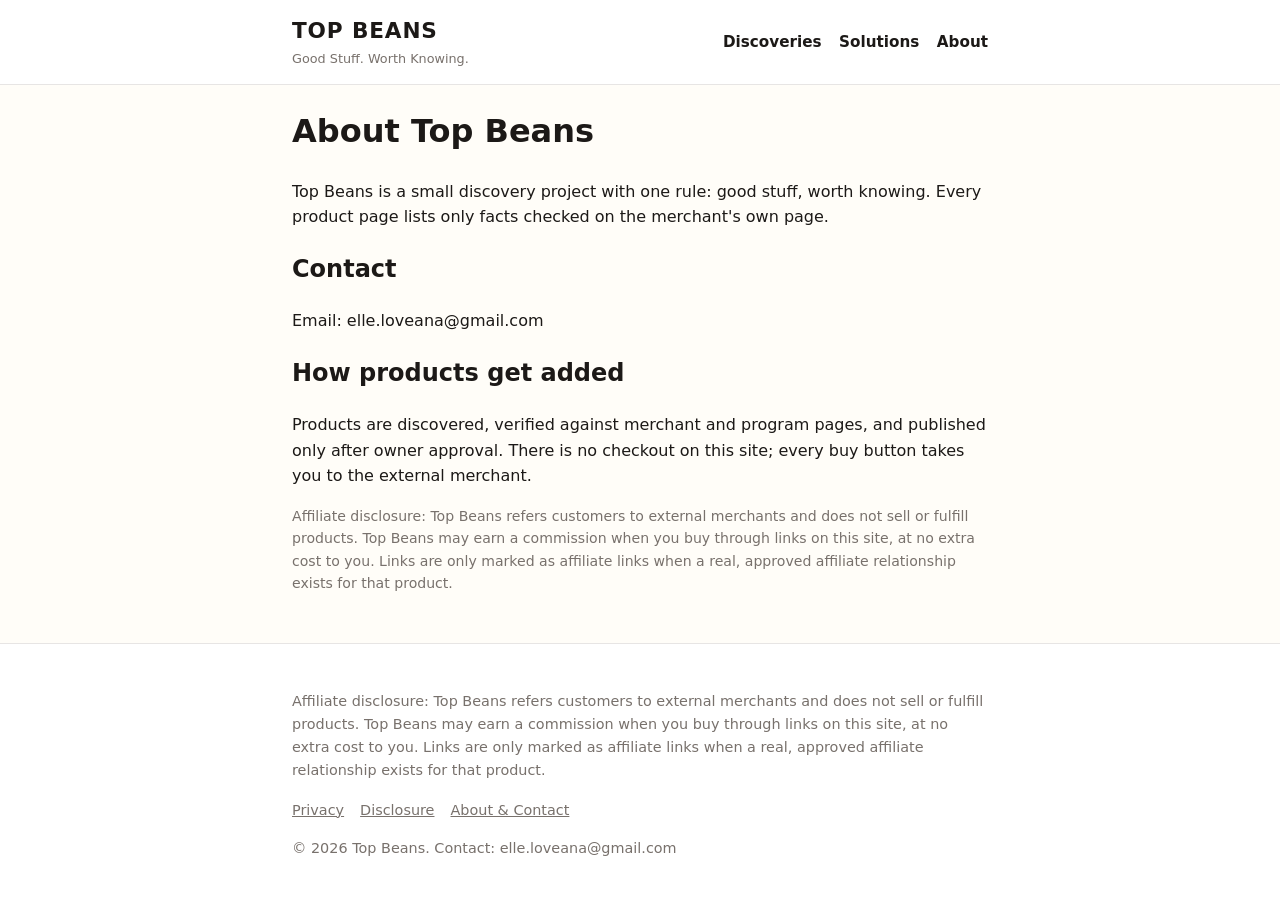
==== about.html @ a47a3776 "Top Beans site: initial import Co-Authored-By: Claude Opus 5.5 <noreply@anthropic.com>" ====
<!doctype html><html lang="en"><head><meta charset="utf-8"><meta name="viewport" content="width=device-width, initial-scale=1"><title>About &amp; Contact · Top Beans</title><meta name="description" content="About Top Beans and how to reach us."><meta property="og:title" content="About &amp; Contact · Top Beans"><meta property="og:description" content="About Top Beans and how to reach us."><meta property="og:type" content="website"><link rel="stylesheet" href="/assets/style.css">
<script>
window.TB_CONFIG = { ga4: null, pixel: null };
(function(){
  var consent = localStorage.getItem('tb_consent');
  var dnt = (navigator.doNotTrack === '1' || window.doNotTrack === '1' || navigator.globalPrivacyControl === true);
  function loadTrackers(){
    if (window.TB_CONFIG.ga4) {
      var s = document.createElement('script'); s.async = true;
      s.src = 'https://www.googletagmanager.com/gtag/js?id=' + window.TB_CONFIG.ga4;
      document.head.appendChild(s);
      window.dataLayer = window.dataLayer || [];
      window.gtag = function(){ dataLayer.push(arguments); };
      gtag('js', new Date()); gtag('config', window.TB_CONFIG.ga4, { anonymize_ip: true });
    }
    if (window.TB_CONFIG.pixel) {
      !function(f,b,e,v,n,t,s){if(f.fbq)return;n=f.fbq=function(){n.callMethod?
      n.callMethod.apply(n,arguments):n.queue.push(arguments)};if(!f._fbq)f._fbq=n;
      n.push=n;n.loaded=!0;n.version='2.0';n.queue=[];t=b.createElement(e);t.async=!0;
      t.src=v;s=b.getElementsByTagName(e)[0];s.parentNode.insertBefore(t,s)}
      (window, document, 'script', 'https://connect.facebook.net/en_US/fbevents.js');
      fbq('init', window.TB_CONFIG.pixel); fbq('track', 'PageView');
    }
  }
  window.tbConsent = function(choice){
    localStorage.setItem('tb_consent', choice);
    var b = document.getElementById('tb-consent'); if (b) b.remove();
    if (choice === 'accepted') loadTrackers();
  };
  if (consent === 'accepted' && !dnt) loadTrackers();
  if (!consent && !dnt) {
    document.addEventListener('DOMContentLoaded', function(){
      var bar = document.createElement('div'); bar.id = 'tb-consent'; bar.className = 'consent';
      bar.innerHTML = '<p>This site can use cookies for basic analytics (Google Analytics, Meta Pixel) only if you accept. Our own click log stays in your browser either way. See the <a href="/privacy.html">privacy page</a>.</p>' +
        '<button onclick="tbConsent(\'accepted\')">Accept</button> <button onclick="tbConsent(\'declined\')">Decline</button>';
      document.body.appendChild(bar);
    });
  }
  document.addEventListener('DOMContentLoaded', function(){
    var el = document.querySelector('[data-product-id]');
    if (el && window.fbq) fbq('track', 'ViewContent', { content_ids: [el.getAttribute('data-product-id')], content_type: 'product' });
    if (el && window.gtag) gtag('event', 'view_item', { item_id: el.getAttribute('data-product-id')] });
  });
})();
</script>
</head><body><header class="site-header"><div class="wrap"><a class="brand" href="/index.html">TOP BEANS<small>Good Stuff. Worth Knowing.</small></a><nav class="main-nav" aria-label="Main"><a href="/index.html">Discoveries</a><a href="/solutions.html">Solutions</a><a href="/about.html">About</a></nav></div></header><main class="wrap"><h1>About Top Beans</h1>
        <p>Top Beans is a small discovery project with one rule: good stuff, worth knowing. Every product page lists only facts checked on the merchant's own page.</p>
        <h2>Contact</h2><p>Email: elle.loveana@gmail.com</p>
        <h2>How products get added</h2>
        <p>Products are discovered, verified against merchant and program pages, and published only after owner approval. There is no checkout on this site; every buy button takes you to the external merchant.</p>
        <p class="note">Affiliate disclosure: Top Beans refers customers to external merchants and does not sell or fulfill products. Top Beans may earn a commission when you buy through links on this site, at no extra cost to you. Links are only marked as affiliate links when a real, approved affiliate relationship exists for that product.</p></main><footer class="site-footer"><div class="wrap"><p>Affiliate disclosure: Top Beans refers customers to external merchants and does not sell or fulfill products. Top Beans may earn a commission when you buy through links on this site, at no extra cost to you. Links are only marked as affiliate links when a real, approved affiliate relationship exists for that product.</p><nav><a href="/privacy.html">Privacy</a><a href="/disclosure.html">Disclosure</a><a href="/about.html">About &amp; Contact</a></nav><p>© 2026 Top Beans. Contact: elle.loveana@gmail.com</p></div></footer><script src="/assets/track.js"></script></body></html>
---- assets/style.css ----
:root{--brand:#b45309;--brand-dark:#92400e;--ink:#1c1917;--muted:#78716c;
--paper:#fffdf8;--line:#e7e5e4;--radius:.9rem}
*{box-sizing:border-box}
body{font-family:system-ui,-apple-system,"Segoe UI",sans-serif;margin:0;color:var(--ink);background:var(--paper);line-height:1.6}
img,svg{max-width:100%;height:auto;display:block}
/* header: minimal nav */
.site-header{background:#fff;border-bottom:1px solid var(--line);position:sticky;top:0;z-index:10}
.site-header .wrap{max-width:46rem;margin:0 auto;padding:.9rem 1.25rem;display:flex;align-items:center;justify-content:space-between;gap:1rem}
.brand{font-weight:800;font-size:1.35rem;letter-spacing:.04em;color:var(--ink);text-decoration:none}
.brand small{display:block;font-weight:400;font-size:.8rem;color:var(--muted);letter-spacing:0}
.main-nav a{color:var(--ink);text-decoration:none;margin-left:1.1rem;font-weight:600;font-size:.95rem}
.main-nav a:hover{color:var(--brand)}
/* hero: full-width image-free panel, deliberately NOT a card */
.hero{background:var(--brand);color:#fff;width:100%;padding:3.5rem 1.5rem 3rem}
.hero .wrap{max-width:46rem;margin:0 auto}
.hero h1{margin:0 0 .4rem;font-size:2.2rem;line-height:1.15}
.hero .tagline{font-size:1.15rem;opacity:.95;margin:.2rem 0 1.2rem}
.hero .count{display:inline-block;background:rgba(255,255,255,.18);border:1px solid rgba(255,255,255,.45);
  padding:.55rem 1rem;border-radius:999px;font-weight:700;font-size:1rem}
.hero .scroll{display:block;margin-top:1.6rem;color:#fff;font-weight:600;text-decoration:none;opacity:.9}
/* strong divider between hero and product section */
.section-divider{border:0;border-top:4px solid var(--ink);margin:0}
/* product cards */
.wrap{max-width:46rem;margin:0 auto;padding:0 1.25rem}
.section-title{font-size:1.5rem;margin:2.5rem 0 .4rem}
.section-sub{color:var(--muted);margin:0 0 1.5rem}
.cards{display:grid;grid-template-columns:1fr;gap:2rem;margin:0 0 3rem;padding:0;list-style:none}
@media(min-width:40rem){.cards{grid-template-columns:1fr 1fr}}
.product-card{background:#fff;border:1px solid var(--line);border-radius:var(--radius);
  padding:1.75rem;box-shadow:0 1px 3px rgba(0,0,0,.05)}
.product-visual{background:#fef3e2;border-radius:calc(var(--radius) - .3rem);padding:1.5rem;margin-bottom:1.25rem}
.product-card h3{margin:0 0 .35rem;font-size:1.25rem}
.product-card h3 a{color:var(--ink);text-decoration:none}
.product-card .benefit{font-size:1.05rem;font-weight:600;color:var(--brand-dark);margin:.3rem 0 1.1rem}
/* primary CTA: exactly one per product */
.cta{display:inline-block;background:var(--brand);color:#fff !important;padding:.85rem 1.6rem;
  border-radius:.6rem;text-decoration:none;font-weight:700;font-size:1.05rem;text-align:center}
.cta:hover{background:var(--brand-dark)}
.cta-row{margin:1.2rem 0 .4rem}
.note{color:var(--muted);font-size:.88rem}
/* product page */
.product-hero-visual{background:#fef3e2;border-radius:var(--radius);padding:2rem;margin:1.5rem 0}
.product-page h1{margin:.4rem 0 .2rem;font-size:2rem}
.product-page .benefit{font-size:1.25rem;font-weight:700;color:var(--brand-dark);margin:.4rem 0 1rem}
.product-page h2{font-size:1.35rem;margin:2.2rem 0 .6rem;padding-top:1.4rem;border-top:1px solid var(--line)}
.product-page ul,.product-page ol{padding-left:1.3rem}
details.evidence{margin-top:1.5rem;border:1px solid var(--line);border-radius:var(--radius);padding:1rem 1.25rem;background:#fff}
details.evidence summary{font-weight:700;cursor:pointer;font-size:1.05rem}
.disclosure-box{background:#fefce8;border:1px solid #fde68a;border-radius:var(--radius);
  padding:1.1rem 1.25rem;margin:2rem 0;font-size:.95rem}
/* solution */
.bundle-entry{background:#fff;border:1px dashed var(--brand);border-radius:var(--radius);padding:1.75rem;margin-bottom:3rem}
.bundle-entry h3{margin-top:0}
/* footer */
.site-footer{border-top:1px solid var(--line);margin-top:3rem;background:#fff}
.site-footer .wrap{padding:2rem 1.25rem}
.site-footer p{color:var(--muted);font-size:.9rem}
.site-footer nav a{color:var(--muted);margin-right:1rem;font-size:.9rem}
/* consent banner */
.consent{position:fixed;bottom:0;left:0;right:0;background:var(--ink);color:#fef3c7;padding:1rem;z-index:50}
.consent button{margin-right:.5rem;padding:.5rem 1rem;border-radius:.4rem;border:0;background:#fbbf24;font-weight:700}
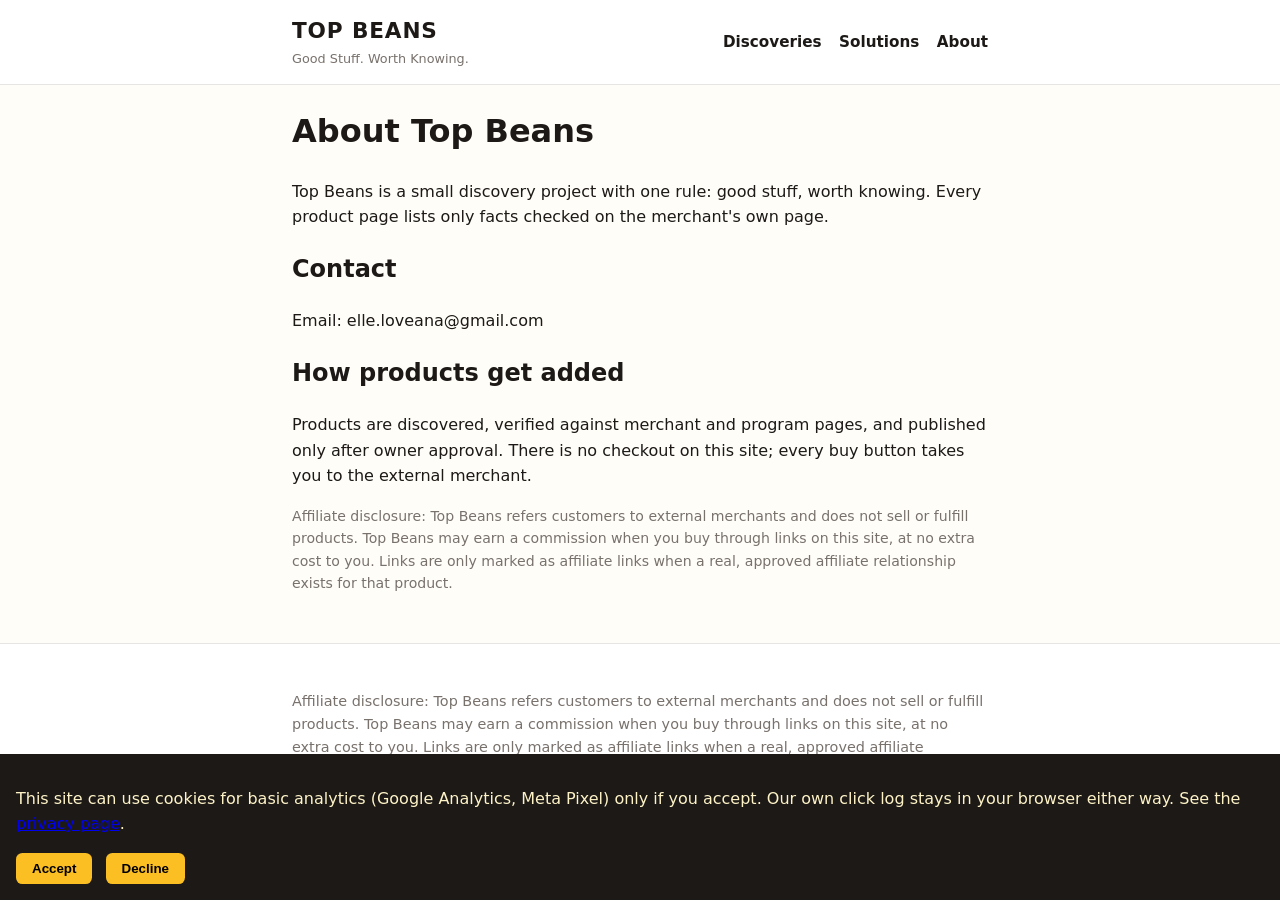
==== commit 35c58dc1: "Fix stray ] in inline consent script on all pages Co-Authored-By: Claude Opus 5.5 <noreply@anthropic" ====
--- a/about.html
+++ b/about.html
@@ -39,7 +39,7 @@
   document.addEventListener('DOMContentLoaded', function(){
     var el = document.querySelector('[data-product-id]');
     if (el && window.fbq) fbq('track', 'ViewContent', { content_ids: [el.getAttribute('data-product-id')], content_type: 'product' });
-    if (el && window.gtag) gtag('event', 'view_item', { item_id: el.getAttribute('data-product-id')] });
+    if (el && window.gtag) gtag('event', 'view_item', { item_id: el.getAttribute('data-product-id') });
   });
 })();
 </script>
